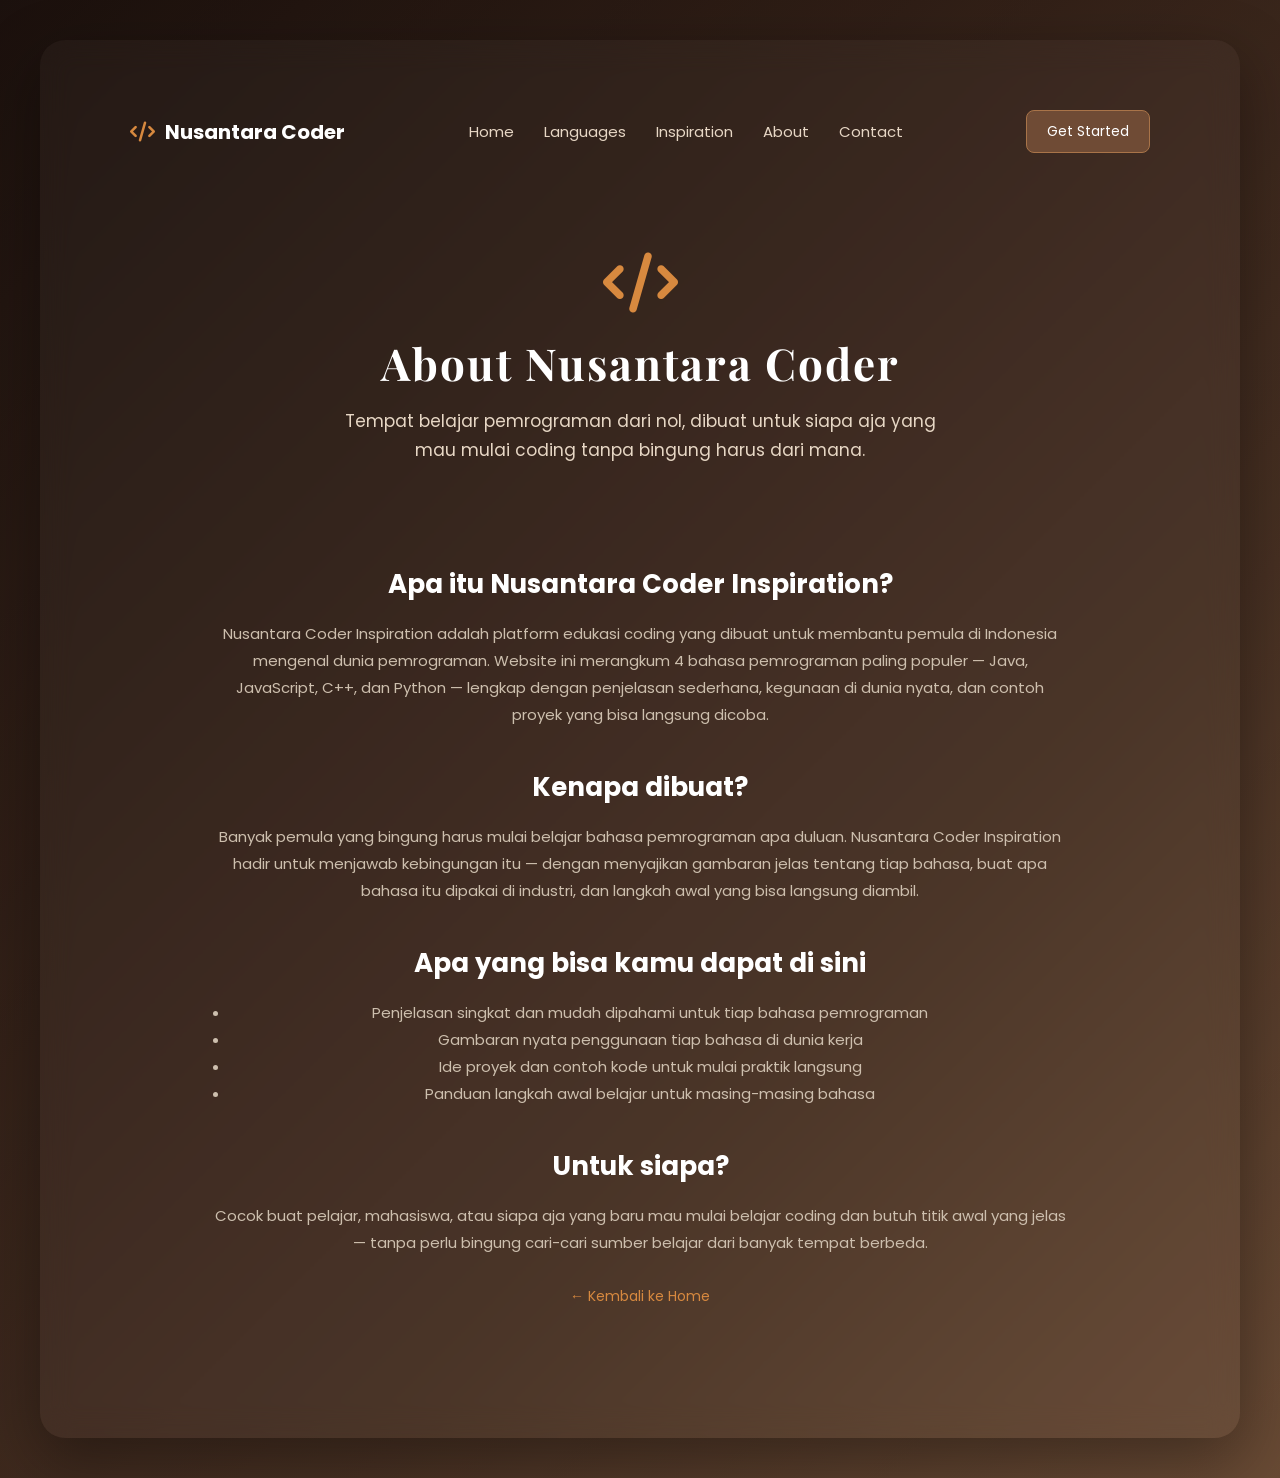
==== about.html @ 66760740 "option problem-solver" ====
<!DOCTYPE html>
<html lang="en">
<head>
    <meta charset="UTF-8">
    <meta name="viewport" content="width=device-width, initial-scale=1.0">
    <title>About - Nusantara Coder</title>
    <link rel="stylesheet" href="style.css">
    <link rel="preconnect" href="https://fonts.googleapis.com">
    <link rel="preconnect" href="https://fonts.gstatic.com" crossorigin>
    <link href="https://fonts.googleapis.com/css2?family=Poppins:wght@300;400;600;700&family=PlayFair+Display:wght@700&display=swap" rel="stylesheet">
    <link rel="stylesheet" href="https://cdnjs.cloudflare.com/ajax/libs/font-awesome/6.7.2/css/all.min.css"/>
</head>
<body>

<div class="container">

    <nav class="navbar">
        <div class="nav-logo">
            <i class="fa-solid fa-code"></i>
            Nusantara Coder
        </div>
        <ul class="nav-links">
            <li><a href="index.html">Home</a></li>
            <li><a href="index.html#languages">Languages</a></li>
            <li><a href="inspiration.html">Inspiration</a></li>
            <li><a href="about.html">About</a></li>
            <li><a href="contact.html">Contact</a></li>
        </ul>
        <button class="nav-cta">Get Started</button>
    </nav>

    <section class="detail-hero">
        <i class="fa-solid fa-code"></i>
        <h1>About Nusantara Coder</h1>
        <p>Tempat belajar pemrograman dari nol, dibuat untuk siapa aja yang mau mulai coding tanpa bingung harus dari mana.</p>
    </section>

    <section class="detail-section">
        <h2>Apa itu Nusantara Coder Inspiration?</h2>
        <p>Nusantara Coder Inspiration adalah platform edukasi coding yang dibuat untuk membantu pemula di Indonesia mengenal dunia pemrograman. Website ini merangkum 4 bahasa pemrograman paling populer — Java, JavaScript, C++, dan Python — lengkap dengan penjelasan sederhana, kegunaan di dunia nyata, dan contoh proyek yang bisa langsung dicoba.</p>

        <h2>Kenapa dibuat?</h2>
        <p>Banyak pemula yang bingung harus mulai belajar bahasa pemrograman apa duluan. Nusantara Coder Inspiration hadir untuk menjawab kebingungan itu — dengan menyajikan gambaran jelas tentang tiap bahasa, buat apa bahasa itu dipakai di industri, dan langkah awal yang bisa langsung diambil.</p>

        <h2>Apa yang bisa kamu dapat di sini</h2>
        <ul>
            <li>Penjelasan singkat dan mudah dipahami untuk tiap bahasa pemrograman</li>
            <li>Gambaran nyata penggunaan tiap bahasa di dunia kerja</li>
            <li>Ide proyek dan contoh kode untuk mulai praktik langsung</li>
            <li>Panduan langkah awal belajar untuk masing-masing bahasa</li>
        </ul>

        <h2>Untuk siapa?</h2>
        <p>Cocok buat pelajar, mahasiswa, atau siapa aja yang baru mau mulai belajar coding dan butuh titik awal yang jelas — tanpa perlu bingung cari-cari sumber belajar dari banyak tempat berbeda.</p>

        <a href="index.html" class="back-link">&larr; Kembali ke Home</a>
    </section>

</div>

<script src="script.js"></script>
</body>
</html>
---- style.css ----
@import url('https://fonts.googleapis.com/css2?family=Poppins:wght@300;500;700&display=swap');

*{
    margin:0;
    padding:0;
    box-sizing:border-box;
    font-family:'Poppins',sans-serif;
}

body{
    background:linear-gradient(135deg,#2b1e17,#4b3225,#6f4b35);
    min-height:100vh;
    display:flex;
    justify-content:center;
    align-items:center;
    color:white;
    padding:40px;
}

.container{
    width:100%;
    max-width:1200px;
    text-align:center;
}

h1{
    font-size:48px;
    margin-bottom:10px;
}

p{
    color:#e7d7c5;
}

.button-group{
    margin:40px 0;
    display:flex;
    justify-content:center;
    gap:20px;
    flex-wrap:wrap;
}

.option-btn{
    background:#8b5e3c;
    color:white;
    border:none;
    padding:15px 30px;
    border-radius:14px;
    cursor:pointer;
    font-size:17px;
    transition:.3s;
    box-shadow:0 8px 20px rgba(0,0,0,.3);
}

.option-btn:hover{
    background:#a97449;
    transform:translateY(-4px);
}

.description{
    display:grid;
    grid-template-columns:repeat(auto-fit,minmax(250px,1fr));
    gap:25px;
}

.description{
    background:rgba(255,255,255,.08);
    backdrop-filter:blur(12px);
    border:1px solid rgba(255,255,255,.15);
    border-radius:20px;
    padding:30px;
    transition:.3s;
}

h1{
    font-family:'Playfair Display',serif;
    letter-spacing:2px;
}

.option-btn i{
    margin-right:8px;
}

.description i{
    color:#d7b58b;
    margin-right:8px;
}

.description{
    animation:fadeUp .8s ease forwards;
}

.description:nth-child(2){
    animation-delay:.15s;
}

.description:nth-child(3){
    animation-delay:.3s;
}

.description:nth-child(4){
    animation-delay:.45s;
}

@keyframes fadeUp{
    from{
        opacity:0;
        transform:translateY(40px);
    }
    to{
        opacity:1;
        transform:translateY(0);
    }
}

.container{
    backdrop-filter:blur(15px);
    padding:50px;
    border-radius:25px;
    background:rgba(255,255,255,.03);
    box-shadow:0 20px 60px rgba(0,0,0,.35);
}

body{
    background:linear-gradient(rgba(0,0,0,.25),rgba(0,0,0,.25)),
    linear-gradient(135deg,#241611,#3f281d,#5d3f2d,#8a6245);
}

.description:hover{
    transform:translateY(-8px);
    box-shadow:0 20px 35px rgba(0,0,0,.35);
}

.description h3{
    margin-bottom:15px;
    font-size:24px;
}

.description p{
    line-height:1.8;
    color:#efe4d7;
}
.navbar {
    display: flex;
    justify-content: space-between;
    align-items: center;
    padding: 20px 40px;
    max-width: 1200px;
    margin: 0 auto;
}

.nav-logo {
    display: flex;
    align-items: center;
    gap: 10px;
    font-size: 20px;
    font-weight: 700;
    color: white;
}

.nav-logo i {
    color: #d7893f;
}

.nav-links {
    display: flex;
    gap: 30px;
    list-style: none;
}

.nav-links a {
    color: #e7d7c5;
    text-decoration: none;
    font-size: 15px;
}

.nav-links a:hover {
    color: #d7893f;
}

.nav-cta {
    background: #6f4b35;
    color: white;
    border: 1px solid #a97449;
    padding: 10px 20px;
    border-radius: 8px;
    cursor: pointer;
    font-size: 14px;
}

.hero {
    text-align: center;
    padding: 60px 20px 40px;
    max-width: 900px;
    margin: 0 auto;
}

.hero h1 {
    font-family: 'Playfair Display', serif;
    font-size: 52px;
    color: white;
    margin-bottom: 20px;
}

.divider {
    width: 60px;
    height: 2px;
    background: #a97449;
    margin: 0 auto 20px;
}

.hero-subtitle {
    font-size: 18px;
    color: #e7d7c5;
    margin-bottom: 35px;
}

.lang-pills {
    display: flex;
    justify-content: center;
    gap: 16px;
    flex-wrap: wrap;
}

.pill {
    display: flex;
    align-items: center;
    gap: 10px;
    background: rgba(255,255,255,.06);
    border: 1px solid rgba(255,255,255,.15);
    padding: 14px 26px;
    border-radius: 12px;
    font-size: 16px;
    color: white;
}

.pill i {
    color: #d7893f;
    font-size: 18px;
}

.lang-cards {
    display: grid;
    grid-template-columns: repeat(4, 1fr);
    gap: 24px;
    max-width: 1200px;
    margin: 40px auto;
    padding: 0 20px;
}

.lang-card-2 {
    background: rgba(255,255,255,.05);
    border: 1px solid rgba(255,255,255,.12);
    border-radius: 16px;
    padding: 35px 25px;
    text-align: center;
}

.lang-card-2 i {
    font-size: 42px;
    color: #d7893f;
    margin-bottom: 15px;
    display: block;
}

.lang-card-2 h3 {
    color: white;
    font-size: 22px;
    margin-bottom: 12px;
}

.mini-divider {
    width: 30px;
    height: 2px;
    background: #a97449;
    margin: 0 auto 16px;
}

.lang-card-2 p {
    font-size: 14px;
    line-height: 1.7;
    color: #cdbfae;
    margin-bottom: 20px;
}

.explore-btn {
    background: #5c3d29;
    color: white;
    border: 1px solid #a97449;
    padding: 10px 18px;
    border-radius: 8px;
    cursor: pointer;
    font-size: 13px;
}

.explore-btn i {
    font-size: 12px;
    margin-left: 6px;
    color: white;
}

.quote-footer {
    text-align: center;
    padding: 30px 20px 60px;
    font-style: italic;
    color: #cdbfae;
}

.quote-footer span {
    display: block;
    margin-top: 6px;
    font-style: normal;
    font-size: 14px;
    color: #a97449;
}

@media (max-width: 900px) {
    .lang-cards {
        grid-template-columns: repeat(2, 1fr);
    }
    .nav-links {
        display: none;
    }
}
.explore-btn {
    text-decoration: none;
    display: inline-flex;
    align-items: center;
    gap: 6px;
}

.detail-hero {
    text-align: center;
    padding: 80px 20px 40px;
}

.detail-hero i {
    font-size: 60px;
    color: #d7893f;
    margin-bottom: 20px;
    display: block;
}

.detail-hero h1 {
    font-family: 'Playfair Display', serif;
    font-size: 44px;
    color: white;
    margin-bottom: 15px;
}

.detail-hero p {
    max-width: 600px;
    margin: 0 auto;
    color: #e7d7c5;
    font-size: 17px;
    line-height: 1.7;
}

.detail-section {
    max-width: 900px;
    margin: 0 auto;
    padding: 20px 20px 80px;
}

.detail-section h2 {
    color: white;
    font-size: 26px;
    margin-bottom: 16px;
    margin-top: 40px;
}

.detail-section p, .detail-section li {
    color: #cdbfae;
    line-height: 1.8;
    font-size: 15px;
}

.detail-section ul {
    padding-left: 20px;
    margin-top: 10px;
}

.back-link {
    display: inline-block;
    margin: 30px auto 0;
    color: #d7893f;
    text-decoration: none;
    font-size: 14px;
}

.back-link:hover {
    text-decoration: underline;
}
.inspiration-hero {
    text-align: center;
    padding: 80px 20px 20px;
}

.inspiration-hero h1 {
    font-family: 'Playfair Display', serif;
    font-size: 44px;
    color: white;
    margin-bottom: 15px;
}

.inspiration-hero p {
    color: #e7d7c5;
    font-size: 17px;
}

.lang-inspiration {
    max-width: 900px;
    margin: 0 auto;
    padding: 40px 20px;
}

.lang-inspiration-head {
    display: flex;
    align-items: center;
    gap: 14px;
    margin-bottom: 20px;
    padding-bottom: 12px;
    border-bottom: 1px solid rgba(255,255,255,.15);
}

.lang-inspiration-head i {
    font-size: 30px;
    color: #d7893f;
}

.lang-inspiration-head h2 {
    color: white;
    font-size: 26px;
}

.idea-list {
    display: grid;
    grid-template-columns: repeat(auto-fit, minmax(220px, 1fr));
    gap: 16px;
    margin-bottom: 25px;
}

.idea-card {
    background: rgba(255,255,255,.05);
    border: 1px solid rgba(255,255,255,.12);
    border-radius: 12px;
    padding: 18px;
}

.idea-card h4 {
    color: #d7893f;
    font-size: 15px;
    margin-bottom: 8px;
}

.idea-card p {
    color: #cdbfae;
    font-size: 13px;
    line-height: 1.6;
}

.code-example {
    background: #1a1410;
    border: 1px solid #4a3728;
    border-radius: 12px;
    padding: 20px;
    overflow-x: auto;
    margin-bottom: 20px;
}

.code-example p {
    color: #a97449;
    font-size: 13px;
    margin-bottom: 10px;
    font-style: italic;
}

.code-example pre {
    color: #e8dcc8;
    font-family: 'Courier New', monospace;
    font-size: 13px;
    line-height: 1.6;
    white-space: pre-wrap;
}
.contact-list {
    display: flex;
    flex-direction: column;
    gap: 16px;
    margin-top: 30px;
}

.contact-item {
    display: flex;
    align-items: center;
    gap: 16px;
    background: rgba(255,255,255,.05);
    border: 1px solid rgba(255,255,255,.12);
    border-radius: 12px;
    padding: 20px;
}

.contact-item i {
    font-size: 24px;
    color: #d7893f;
    width: 30px;
    text-align: center;
}

.contact-item .contact-label {
    color: #a97449;
    font-size: 13px;
    display: block;
    margin-bottom: 4px;
}

.contact-item .contact-value {
    color: white;
    font-size: 16px;
}
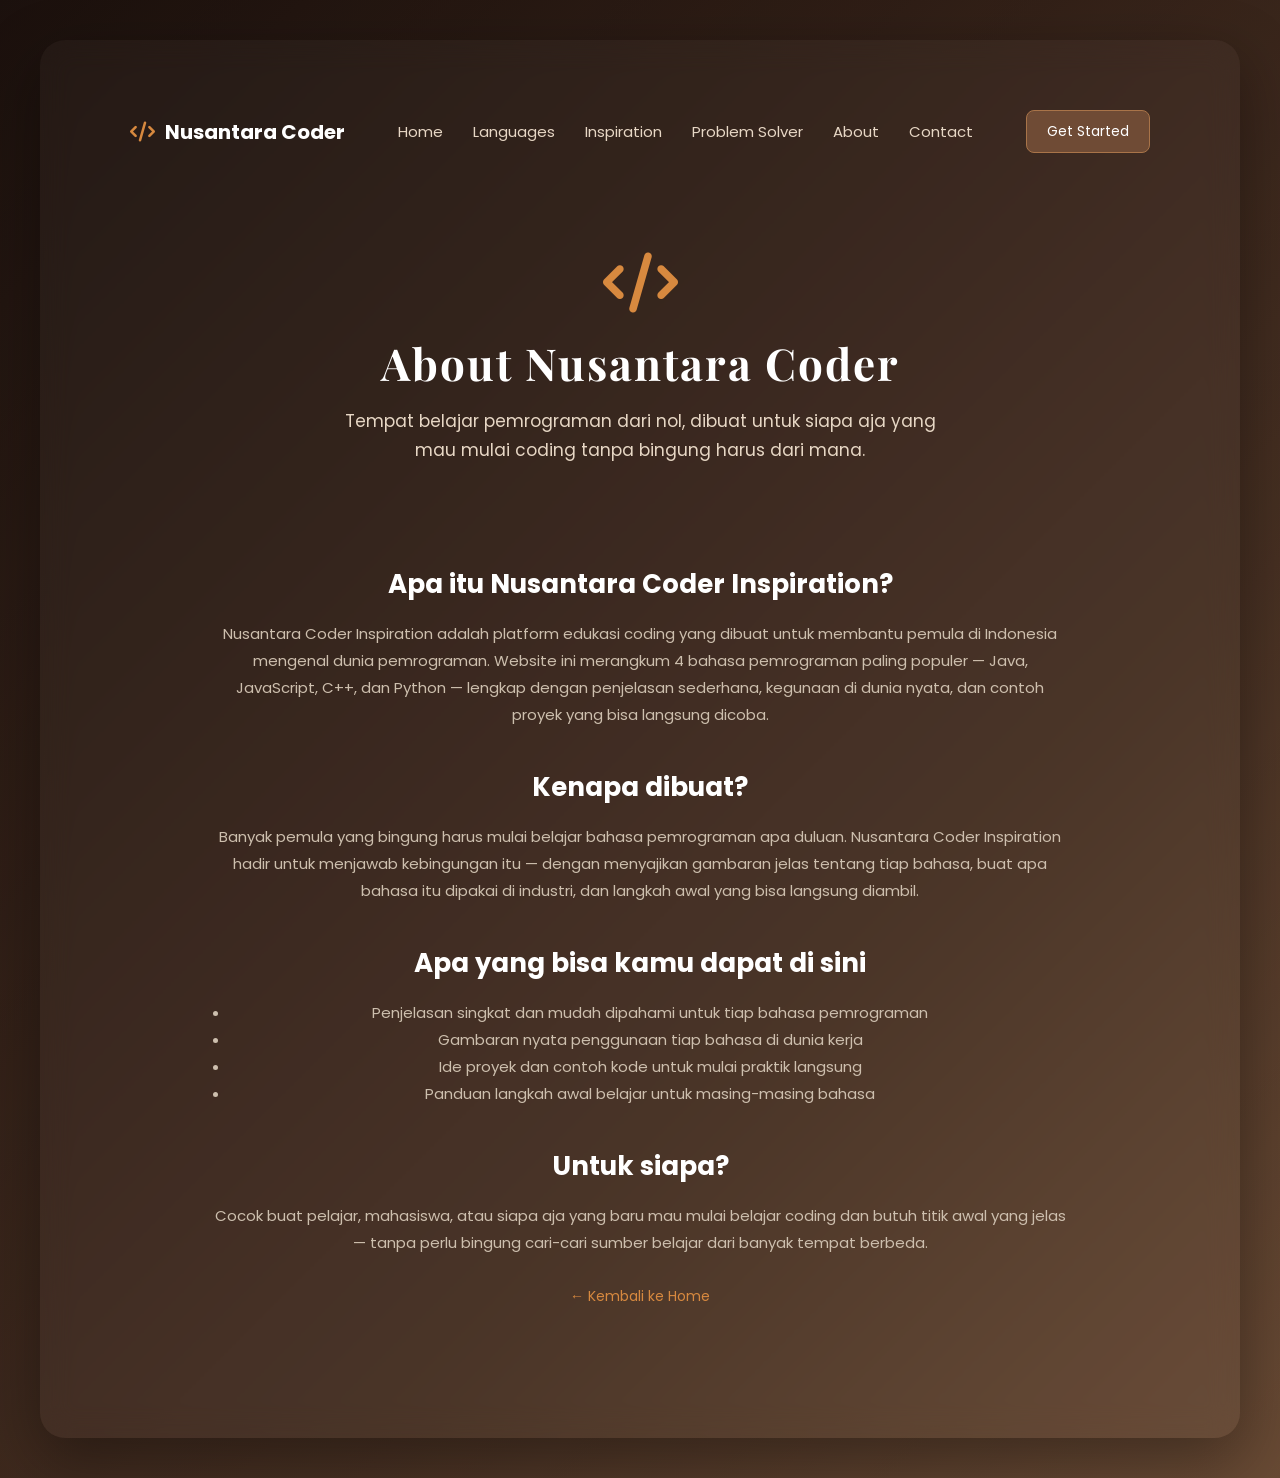
==== commit 331b4efc: "option problem-solver" ====
--- a/about.html
+++ b/about.html
@@ -23,6 +23,7 @@
             <li><a href="index.html">Home</a></li>
             <li><a href="index.html#languages">Languages</a></li>
             <li><a href="inspiration.html">Inspiration</a></li>
+            <li><a href="problem-solver.html">Problem Solver</a></li>
             <li><a href="about.html">About</a></li>
             <li><a href="contact.html">Contact</a></li>
         </ul>
--- a/style.css
+++ b/style.css
@@ -516,4 +516,58 @@
 .contact-item .contact-value {
     color: white;
     font-size: 16px;
+}
+.problem-card {
+    background: rgba(255,255,255,.05);
+    border: 1px solid rgba(255,255,255,.12);
+    border-radius: 14px;
+    padding: 25px 28px;
+    margin-bottom: 20px;
+}
+
+.problem-title {
+    display: flex;
+    align-items: center;
+    gap: 12px;
+    margin-bottom: 12px;
+}
+
+.problem-title i {
+    color: #e05c4b;
+    font-size: 18px;
+}
+
+.problem-title h3 {
+    color: white;
+    font-size: 18px;
+}
+
+.problem-card p.problem-desc {
+    color: #cdbfae;
+    font-size: 14px;
+    line-height: 1.7;
+    margin-bottom: 16px;
+}
+
+.solution-box {
+    background: rgba(215,137,63,.08);
+    border-left: 3px solid #d7893f;
+    border-radius: 8px;
+    padding: 14px 18px;
+}
+
+.solution-box .solution-label {
+    display: flex;
+    align-items: center;
+    gap: 8px;
+    color: #d7893f;
+    font-size: 13px;
+    font-weight: 600;
+    margin-bottom: 8px;
+}
+
+.solution-box p {
+    color: #e7d7c5;
+    font-size: 14px;
+    line-height: 1.7;
 }
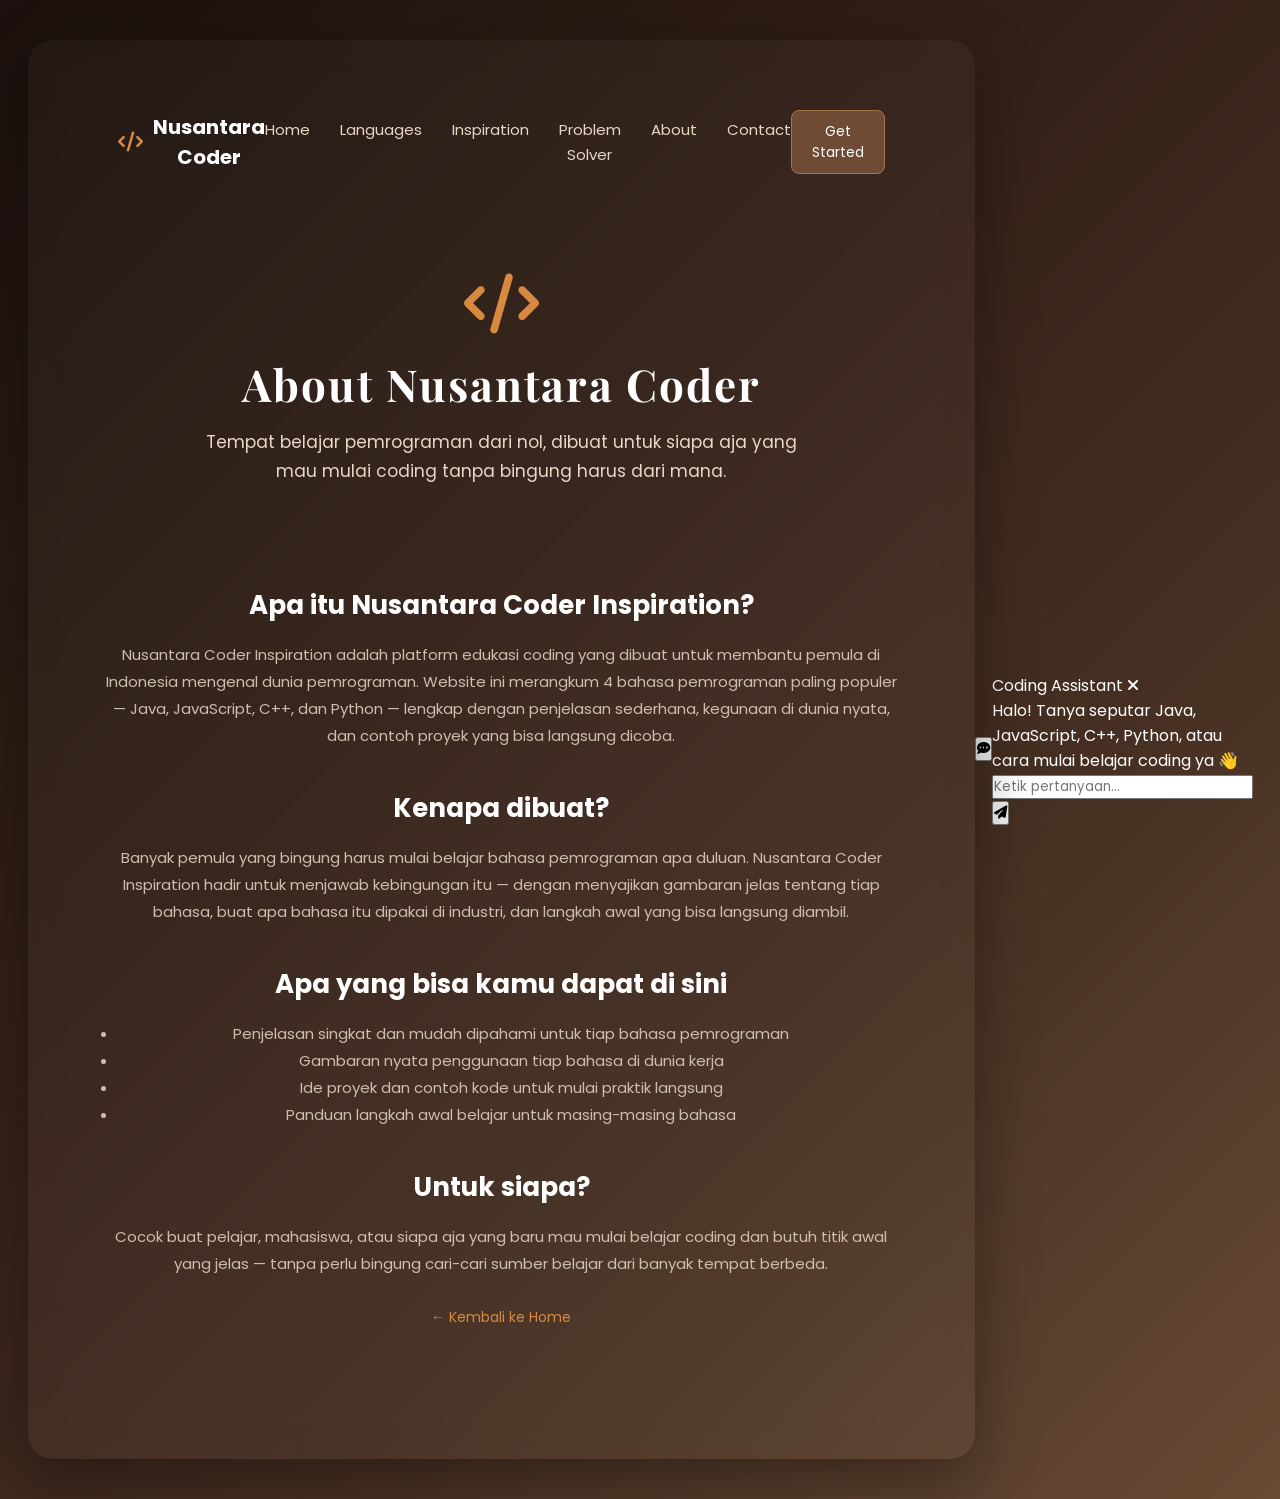
==== commit b244f6ab: "option ai chatbot" ====
--- a/about.html
+++ b/about.html
@@ -58,7 +58,23 @@
     </section>
 
 </div>
+<button class="chat-bubble" id="chatBubble">
+    <i class="fa-solid fa-comment-dots"></i>
+</button>
 
+<div class="chat-window" id="chatWindow">
+    <div class="chat-header">
+        <span>Coding Assistant</span>
+        <i class="fa-solid fa-xmark close-chat" id="closeChat"></i>
+    </div>
+    <div class="chat-messages" id="chatMessages">
+        <div class="chat-msg bot">Halo! Tanya seputar Java, JavaScript, C++, Python, atau cara mulai belajar coding ya 👋</div>
+    </div>
+    <div class="chat-input-row">
+        <input type="text" id="chatInput" placeholder="Ketik pertanyaan...">
+        <button id="sendChat"><i class="fa-solid fa-paper-plane"></i></button>
+    </div>
+</div>
 <script src="script.js"></script>
 </body>
 </html>
